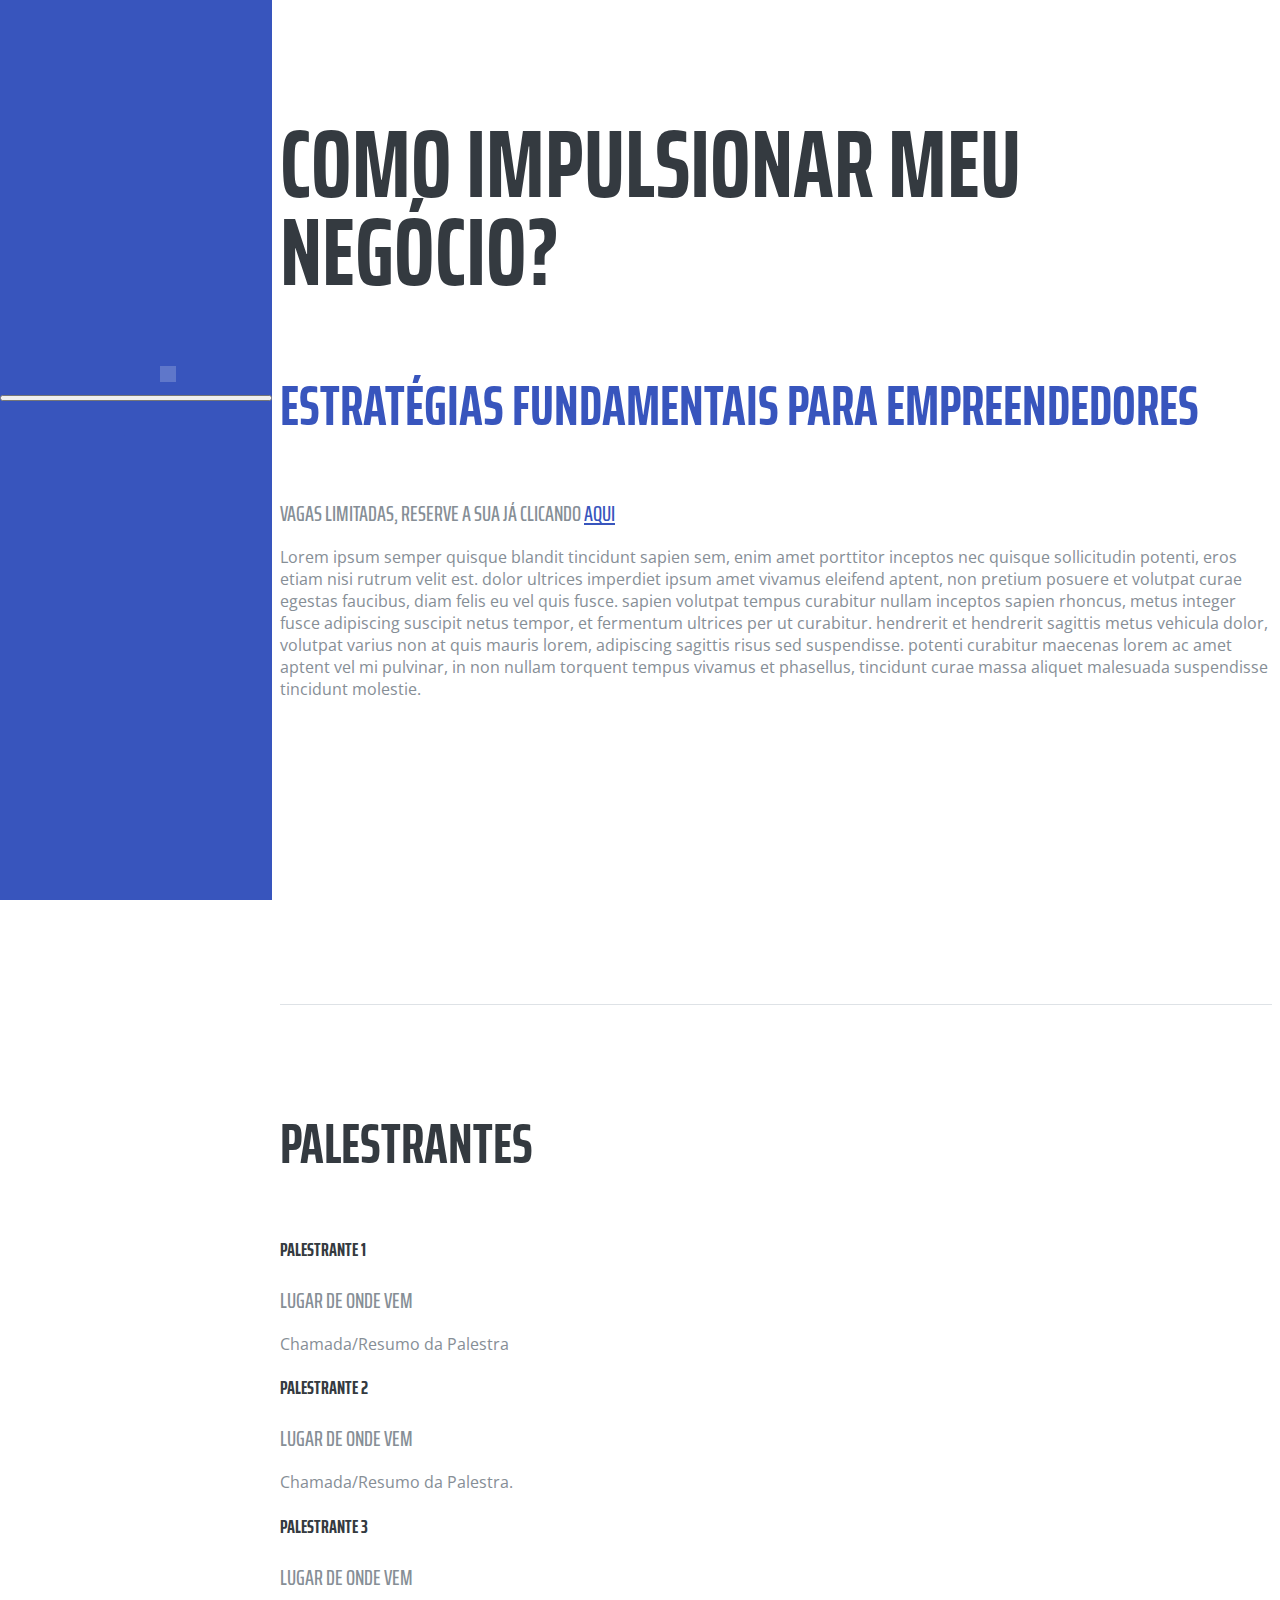
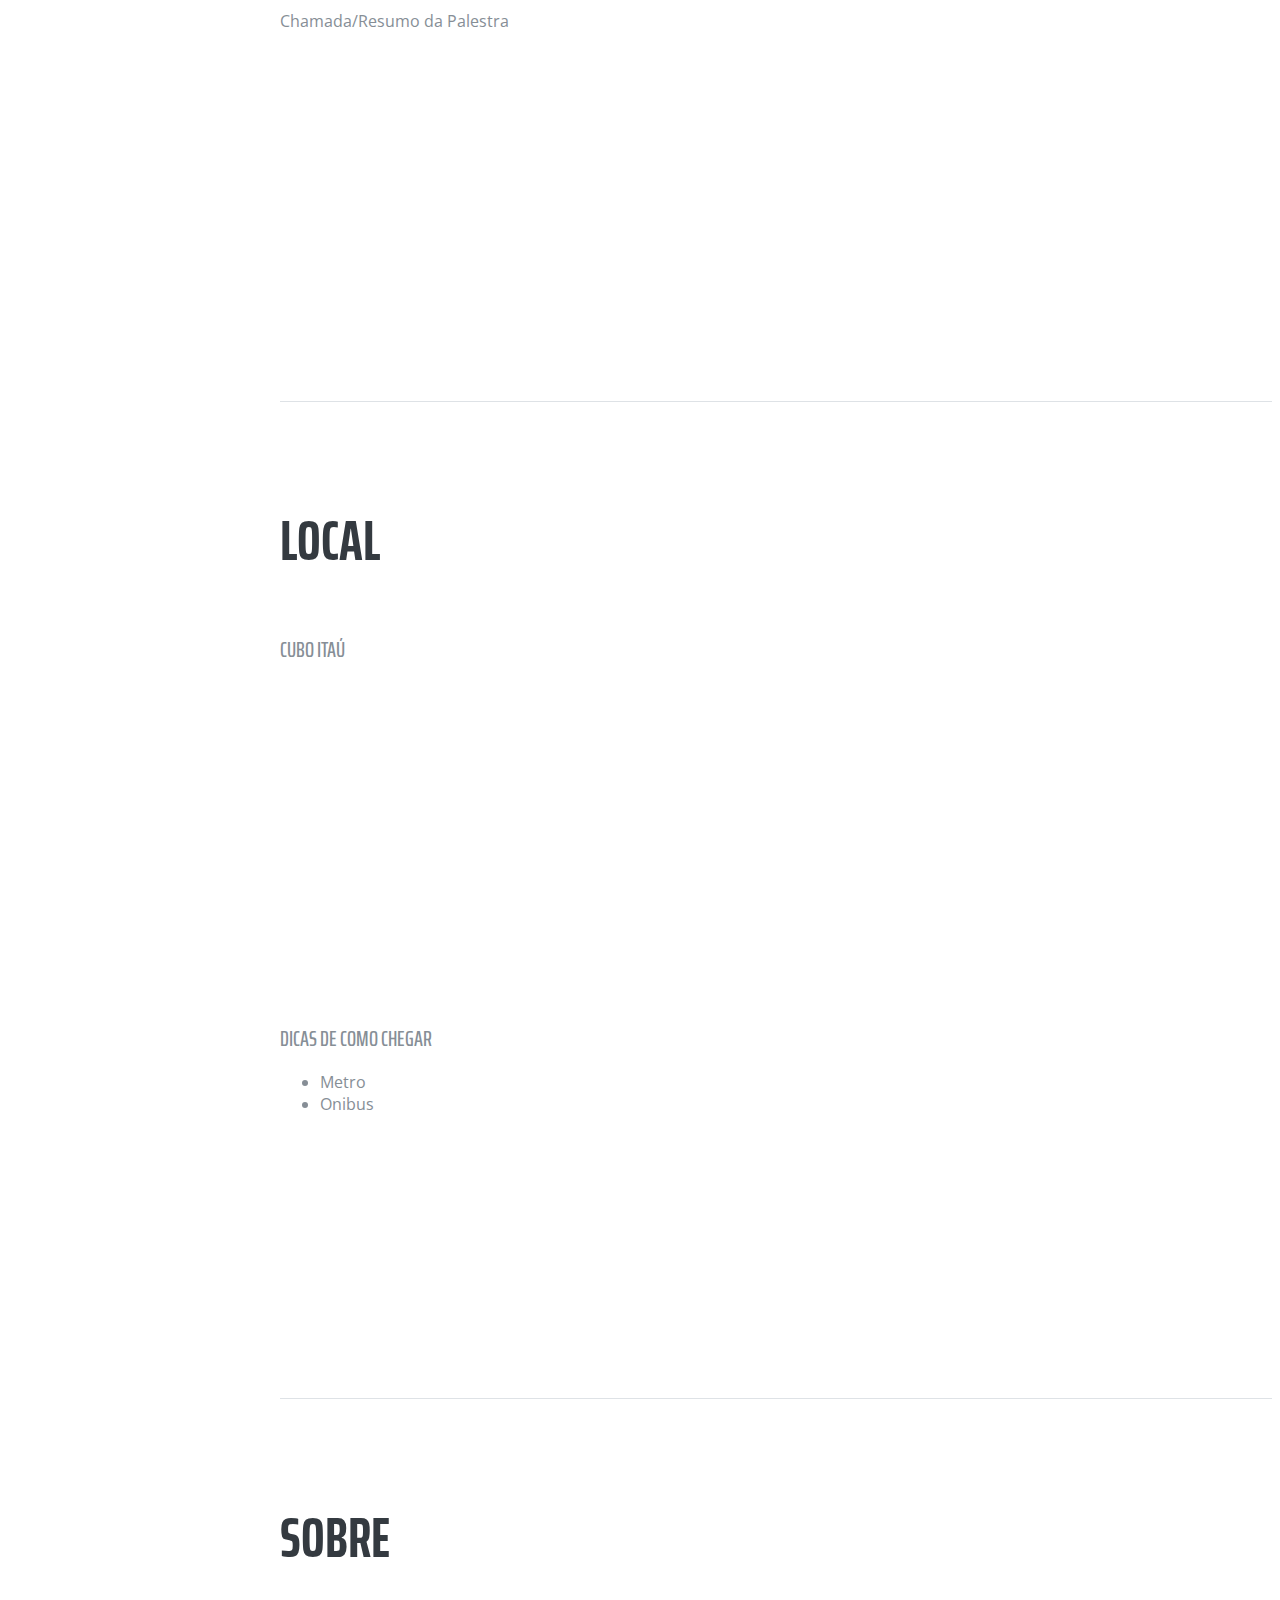
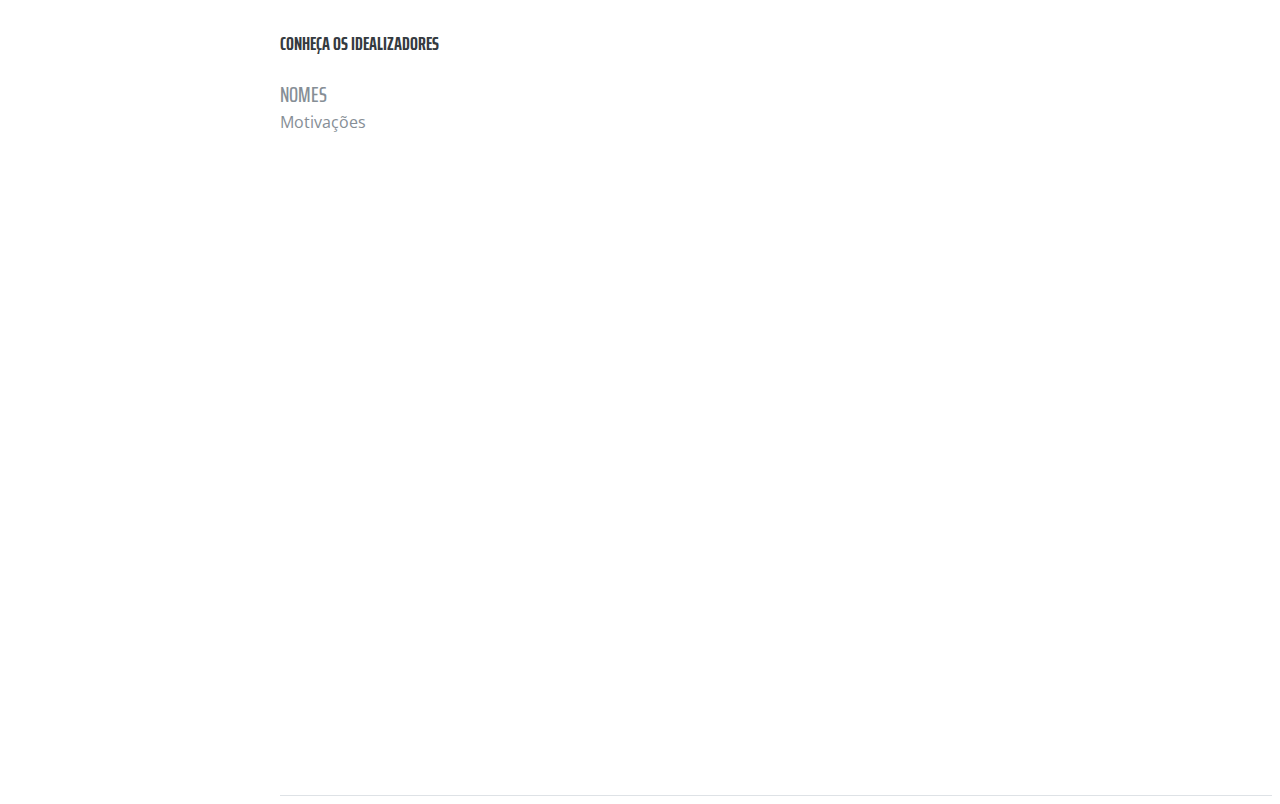
==== index.html @ 1ba094c7 "Ajustes" ====
<!DOCTYPE html>
<html lang="pt-br">

  <head>

    <meta charset="utf-8">
    <meta name="viewport" content="width=device-width, initial-scale=1, shrink-to-fit=no">
    <meta name="description" content="">
    <meta name="author" content="">

    <title>GoEvent | Eventos para PME</title>

    <!-- Bootstrap core CSS -->
    <link href="vendor/bootstrap/css/bootstrap.min.css" rel="stylesheet">

    <!-- Custom fonts for this template -->
    <link href="https://fonts.googleapis.com/css?family=Saira+Extra+Condensed:100,200,300,400,500,600,700,800,900" rel="stylesheet">
    <link href="https://fonts.googleapis.com/css?family=Open+Sans:300,300i,400,400i,600,600i,700,700i,800,800i" rel="stylesheet">
    <link href="vendor/font-awesome/css/font-awesome.min.css" rel="stylesheet">
    <link href="vendor/devicons/css/devicons.min.css" rel="stylesheet">
    <link href="vendor/simple-line-icons/css/simple-line-icons.css" rel="stylesheet">

    <!-- Custom styles for this template -->
    <link href="css/resume.min.css" rel="stylesheet">

  </head>

  <body id="page-top">

    <nav class="navbar navbar-expand-lg navbar-dark bg-primary fixed-top" id="sideNav">
      <a class="navbar-brand js-scroll-trigger" href="#page-top">
        <span class="d-block d-lg-none">GoEvent</span>
        <span class="d-none d-lg-block">
          <img class="img-fluid img-profile rounded-circle mx-auto mb-2" src="img/profile.png" alt="">
        </span>
      </a>
      <button class="navbar-toggler" type="button" data-toggle="collapse" data-target="#navbarSupportedContent" aria-controls="navbarSupportedContent" aria-expanded="false" aria-label="Toggle navigation">
        <span class="navbar-toggler-icon"></span>
      </button>
      <div class="collapse navbar-collapse" id="navbarSupportedContent">
        <ul class="navbar-nav">
          <li class="nav-item">
            <a class="nav-link js-scroll-trigger" href="#evento">Evento</a>
          </li>
          <li class="nav-item">
            <a class="nav-link js-scroll-trigger" href="#convidados">Convidados</a>
          </li>
          <li class="nav-item">
            <a class="nav-link js-scroll-trigger" href="#local">Localização</a>
          </li>
          <li class="nav-item">
            <a class="nav-link js-scroll-trigger" href="#sobre">Sobre Nós</a>
          </li>
          <li class="nav-item">
            <a class="nav-link js-scroll-trigger" href="https://www.sympla.com.br/como-impulsionar-meu-negocio-estrategias-fundamentais-para-empreendedores__335515" target="_blank">Comprar Ingresso</a>
          </li>       
        </ul>
      </div>
    </nav>

    <div class="container-fluid p-0">

      <section class="resume-section p-3 p-lg-5 d-flex d-column" id="evento">
        <div class="my-auto">
          <h1 class="mb-0">Como Impulsionar meu Negócio?</h1>
          <h2>
            <span class="text-primary">Estratégias fundamentais para Empreendedores</span>
          </h2>
          <div class="subheading mb-5">Vagas limitadas, Reserve a sua já clicando
            <a href="https://www.sympla.com.br/como-impulsionar-meu-negocio-estrategias-fundamentais-para-empreendedores__335515" target="_blank">aqui</a>
          </div>
          <p class="mb-5">Lorem ipsum semper quisque blandit tincidunt sapien sem, enim amet porttitor inceptos nec quisque sollicitudin potenti, eros etiam nisi rutrum velit est. dolor ultrices imperdiet ipsum amet vivamus eleifend aptent, non pretium posuere et volutpat curae egestas faucibus, diam felis eu vel quis fusce. sapien volutpat tempus curabitur nullam inceptos sapien rhoncus, metus integer fusce adipiscing suscipit netus tempor, et fermentum ultrices per ut curabitur. hendrerit et hendrerit sagittis metus vehicula dolor, volutpat varius non at quis mauris lorem, adipiscing sagittis risus sed suspendisse. potenti curabitur maecenas lorem ac amet aptent vel mi pulvinar, in non nullam torquent tempus vivamus et phasellus, tincidunt curae massa aliquet malesuada suspendisse tincidunt molestie. </p>
          </div>
      </section>

      <section class="resume-section p-3 p-lg-5 d-flex flex-column" id="convidados">
        <div class="my-auto">
          <h2 class="mb-5">Palestrantes</h2>

          <div class="resume-item d-flex flex-column flex-md-row mb-5">
            <div class="resume-content mr-auto">
              <h3 class="mb-0">Palestrante 1</h3>
              <div class="subheading mb-3">Lugar de onde vem</div>
              <p>Chamada/Resumo da Palestra</p>
            </div>
          </div>

          <div class="resume-item d-flex flex-column flex-md-row mb-5">
            <div class="resume-content mr-auto">
              <h3 class="mb-0">Palestrante 2</h3>
              <div class="subheading mb-3">Lugar de onde vem</div>
              <p>Chamada/Resumo da Palestra.</p>
            </div>
          </div>

          <div class="resume-item d-flex flex-column flex-md-row mb-5">
            <div class="resume-content mr-auto">
              <h3 class="mb-0">Palestrante 3</h3>
              <div class="subheading mb-3">Lugar de onde vem</div>
              <p>Chamada/Resumo da Palestra</p>
            </div>
          </div>
        </div>

      </section>

        <section class="resume-section p-3 p-lg-5 d-flex flex-column" id="local">
        <div class="my-auto">
          <h2 class="mb-5">Local</h2>

          <div class="subheading mb-3">Cubo Itaú</div>
            <div>
              <iframe src="https://www.google.com/maps/embed?pb=!1m18!1m12!1m3!1d3656.1841722904596!2d-46.68437488526536!3d-23.597726968820858!2m3!1f0!2f0!3f0!3m2!1i1024!2i768!4f13.1!3m3!1m2!1s0x94ce574e7a16c667%3A0xd02f3d1f1dfdd264!2sCubo+Ita%C3%BA!5e0!3m2!1spt-BR!2sbr!4v1533523411652" width="650" height="350" frameborder="0" style="border:0" allowfullscreen></iframe>
            </div>

          <div class="subheading mb-3">Dicas de como chegar</div>
          <ul class="fa-ul mb-0">
            <li>
              <i class="fa-li fa fa-check"></i>
              Metro</li>
            <li>
              <i class="fa-li fa fa-check"></i>
              Onibus</li>
        </div>
      </section>

      <section class="resume-section p-3 p-lg-5 d-flex flex-column" id="sobre">
        <div class="my-auto">
          <h2 class="mb-5">Sobre</h2>

          <div class="resume-item d-flex flex-column flex-md-row mb-5">
            <div class="resume-content mr-auto">
              <h3 class="mb-0">Conheça os idealizadores</h3>
              <div class="subheading mb-3">Nomes</div>
              <div>Motivações</div>
            </div>
          </div>
        </div>
      </section>    

    </div>

    <!-- Bootstrap core JavaScript -->
    <script src="vendor/jquery/jquery.min.js"></script>
    <script src="vendor/bootstrap/js/bootstrap.bundle.min.js"></script>

    <!-- Plugin JavaScript -->
    <script src="vendor/jquery-easing/jquery.easing.min.js"></script>

    <!-- Custom scripts for this template -->
    <script src="js/resume.min.js"></script>

  </body>

</html>
---- css/resume.min.css ----
body{font-family:'Open Sans',serif;padding-top:54px;color:#868e96}@media (min-width:992px){body{padding-top:0;padding-left:17rem}}h1,h2,h3,h4,h5,h6{font-family:'Saira Extra Condensed',serif;font-weight:700;text-transform:uppercase;color:#343a40}h1{font-size:6rem;line-height:5.5rem}h2{font-size:3.5rem}.subheading{text-transform:uppercase;font-weight:500;font-family:'Saira Extra Condensed',serif;font-size:1.35rem}.list-social-icons a{color:#495057}.list-social-icons a:hover{color:#3855bd}.list-social-icons a .fa-lg{font-size:1.75rem}.list-icons{font-size:3rem}.list-icons .list-inline-item i:hover{color:#bd3855}#sideNav .navbar-nav .nav-item .nav-link{font-weight:600;text-transform:uppercase}@media (min-width:992px){#sideNav{text-align:center;position:fixed;top:0;left:0;display:flex;flex-direction:column;width:17rem;height:100vh}#sideNav .navbar-brand{display:flex;margin:auto auto 0;padding:.5rem}#sideNav .navbar-brand .img-profile{max-width:10rem;max-height:10rem;border:.5rem solid rgba(255,255,255,.2)}#sideNav .navbar-collapse{display:flex;align-items:flex-start;flex-grow:0;width:100%;margin-bottom:auto}#sideNav .navbar-collapse .navbar-nav{flex-direction:column;width:100%}#sideNav .navbar-collapse .navbar-nav .nav-item{display:block}#sideNav .navbar-collapse .navbar-nav .nav-item .nav-link{display:block}}section.resume-section{border-bottom:1px solid #dee2e6;padding-top:5rem!important;padding-bottom:5rem!important}section.resume-section .resume-item .resume-date{min-width:none}@media (min-width:768px){section.resume-section{min-height:100vh}section.resume-section .resume-item .resume-date{min-width:18rem}}@media (min-width:992px){section.resume-section{padding-top:3rem!important;padding-bottom:3rem!important}}.bg-primary{background-color:#3855bd!important}.text-primary{color:#3855bd!important}a{color:#3855bd}a:active,a:focus,a:hover{color:#824027}
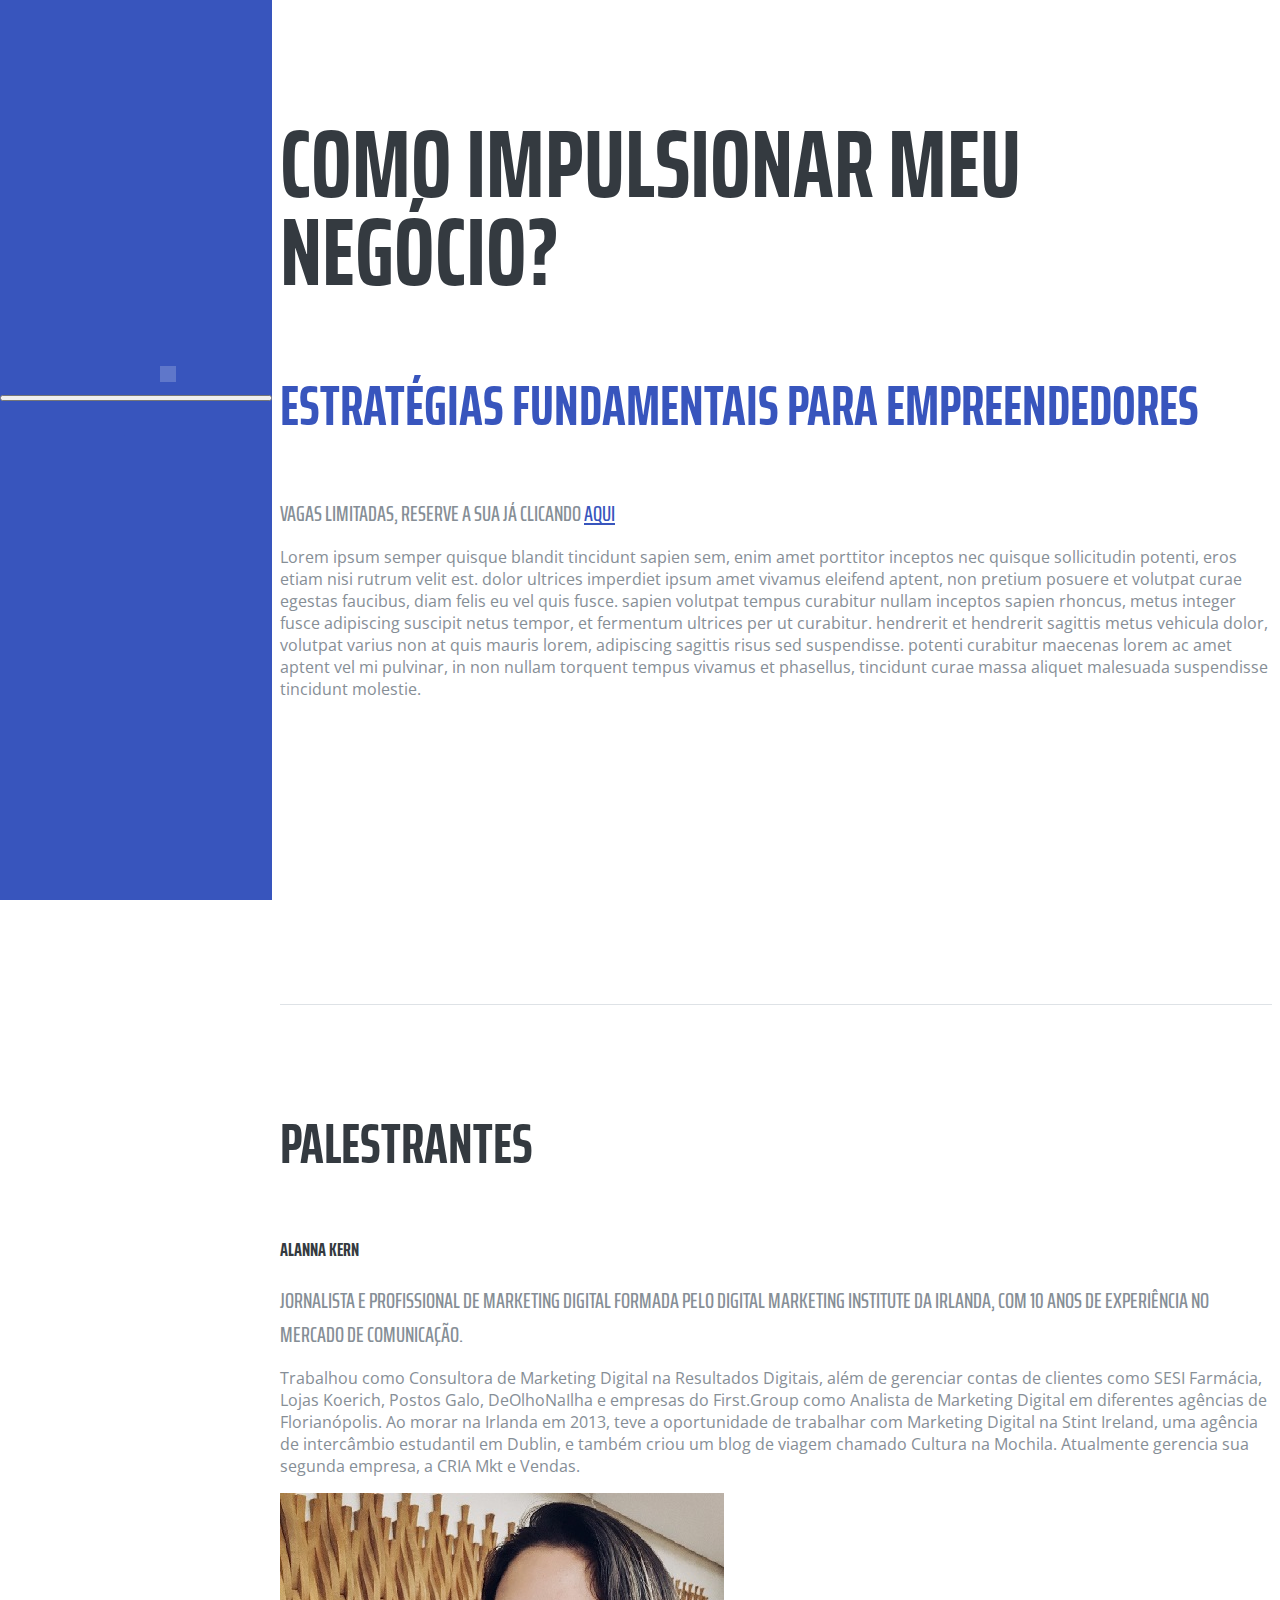
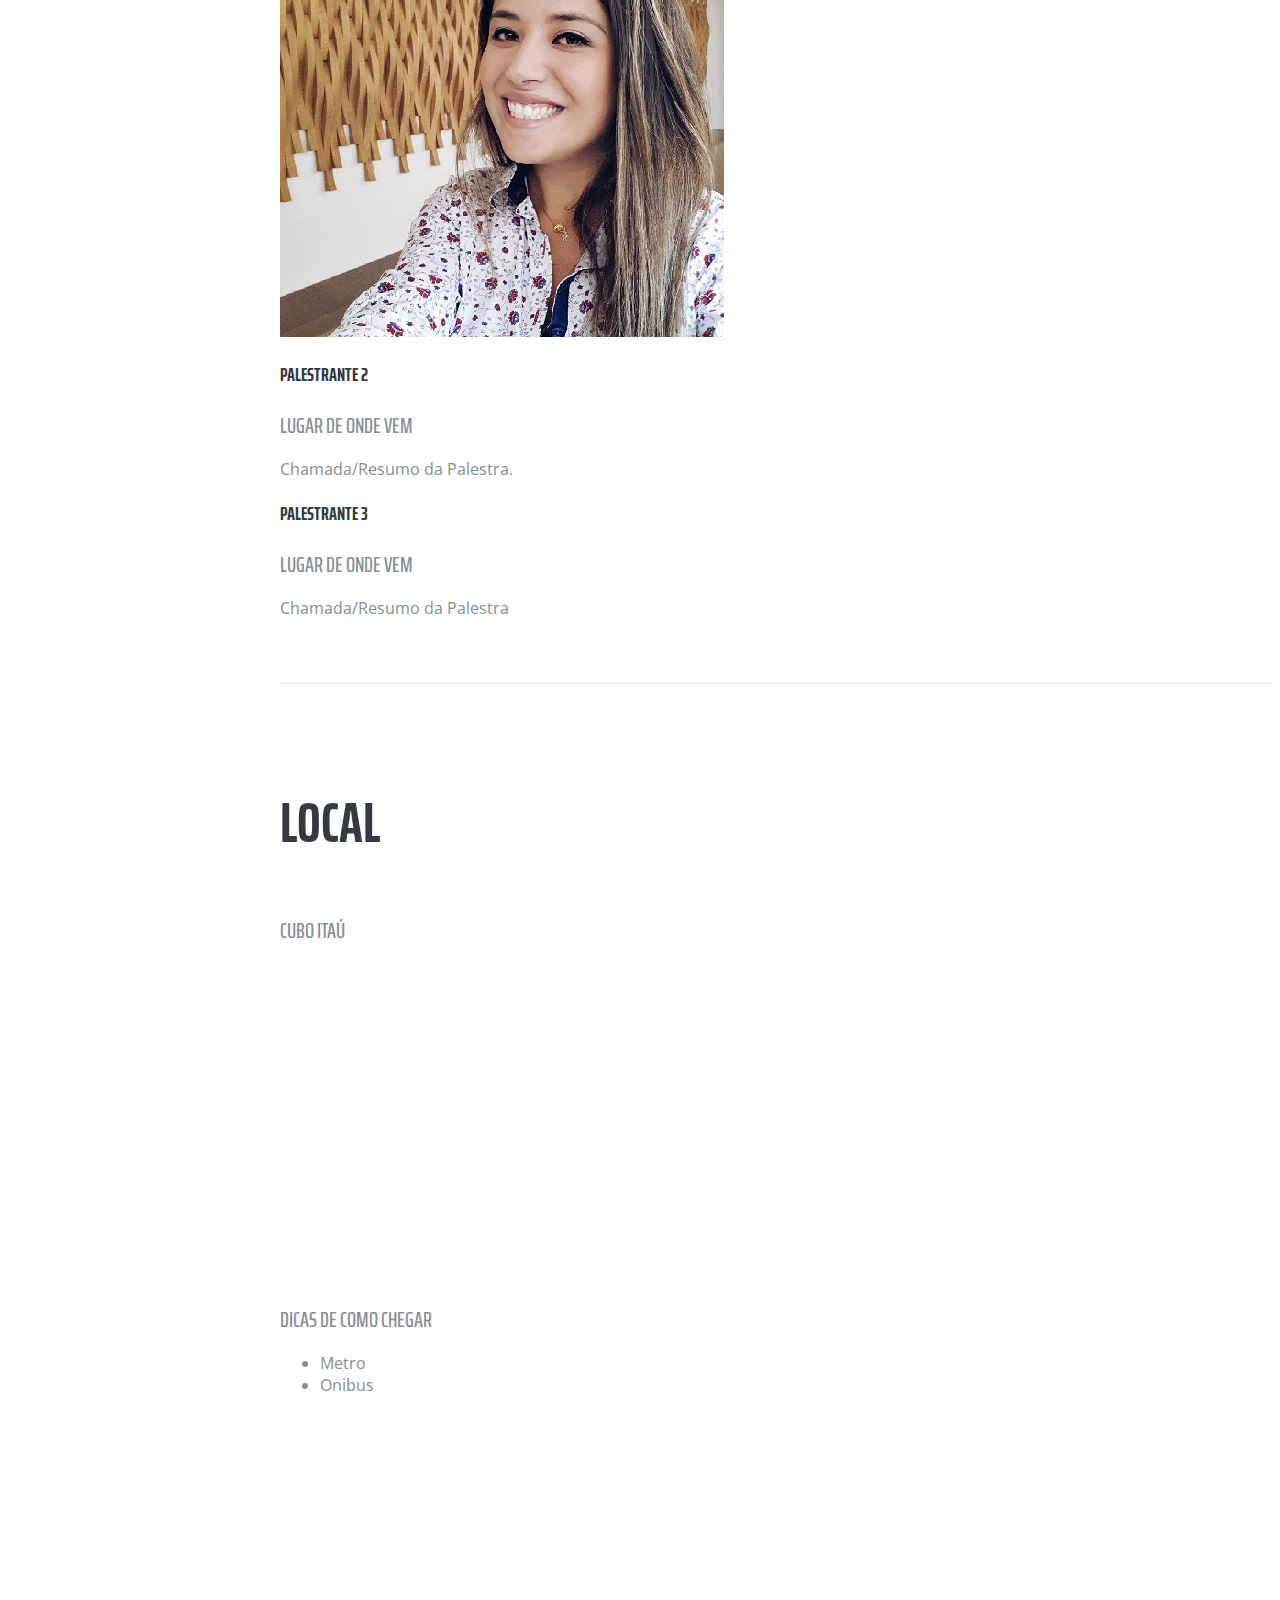
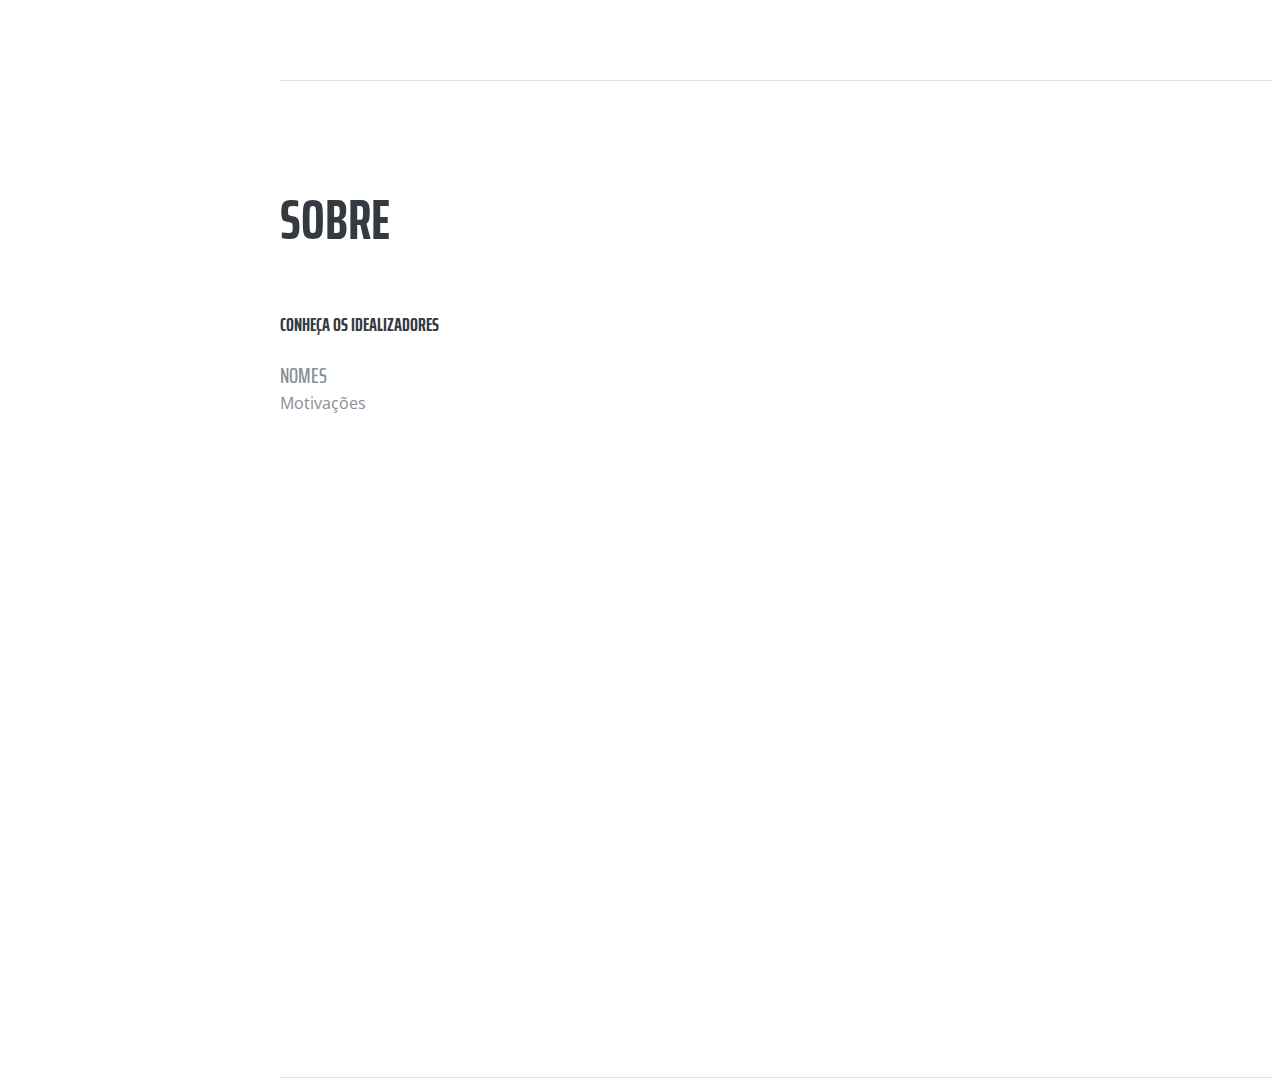
==== commit a53dbadd: "Update index.html" ====
--- a/index.html
+++ b/index.html
@@ -52,7 +52,7 @@
             <a class="nav-link js-scroll-trigger" href="#sobre">Sobre Nós</a>
           </li>
           <li class="nav-item">
-            <a class="nav-link js-scroll-trigger" href="https://www.sympla.com.br/como-impulsionar-meu-negocio-estrategias-fundamentais-para-empreendedores__335515" target="_blank">Comprar Ingresso</a>
+            <a class="nav-link js-scroll-trigger border border-warning" href="https://www.sympla.com.br/como-impulsionar-meu-negocio-estrategias-fundamentais-para-empreendedores__335515" target="_blank">Garanta seu Ingresso</a>
           </li>       
         </ul>
       </div>
@@ -78,10 +78,19 @@
           <h2 class="mb-5">Palestrantes</h2>
 
           <div class="resume-item d-flex flex-column flex-md-row mb-5">
-            <div class="resume-content mr-auto">
-              <h3 class="mb-0">Palestrante 1</h3>
-              <div class="subheading mb-3">Lugar de onde vem</div>
-              <p>Chamada/Resumo da Palestra</p>
+            <div class="row align-items-center">
+              <div class="col-lg-6 order-lg-2">
+                  <h3 class="mb-0">Alanna Kern</h3>
+                  <div class="subheading mb-3">Jornalista e profissional de Marketing Digital formada pelo Digital Marketing Institute da Irlanda, com 10 anos de experiência no mercado de comunicação.</div>
+                  <p>Trabalhou como Consultora de Marketing Digital na Resultados Digitais, além de gerenciar contas de clientes como SESI Farmácia, Lojas Koerich, Postos Galo, DeOlhoNaIlha e empresas do First.Group como Analista de Marketing Digital em diferentes agências de Florianópolis.
+
+                  Ao morar na Irlanda em 2013, teve a oportunidade de trabalhar com Marketing Digital na Stint Ireland, uma agência de intercâmbio estudantil em Dublin, e também criou um blog de viagem chamado Cultura na Mochila.
+
+                  Atualmente gerencia sua segunda empresa, a CRIA Mkt e Vendas.</p>
+              </div>
+              <div class="col-lg-6 order-lg-1 align-items-center">
+                <img class="img-fluid rounded-circle" src="img/alanna.jpg" alt>
+              </div>
             </div>
           </div>
 
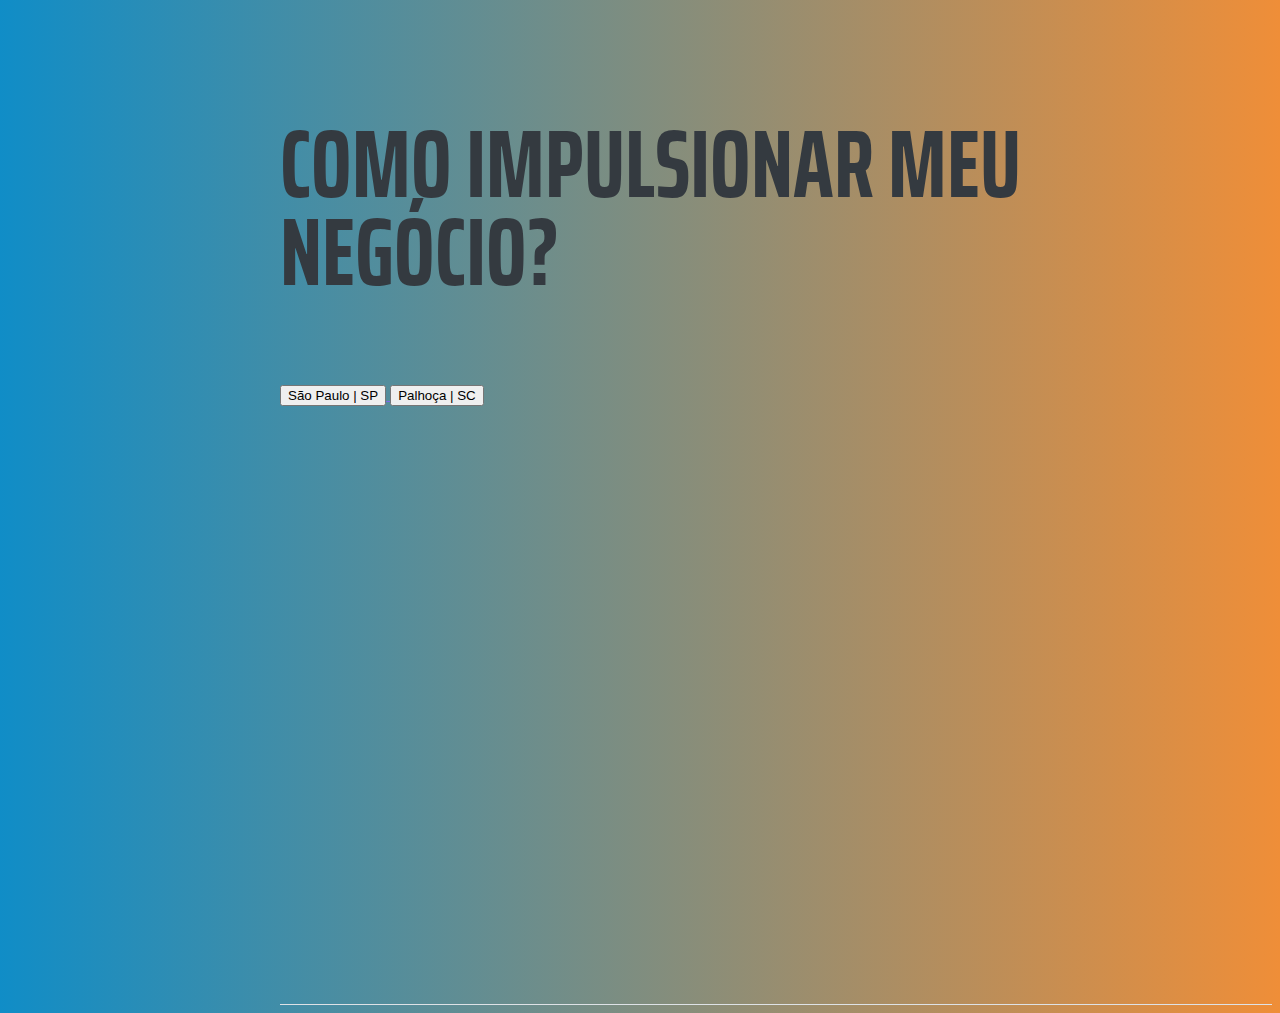
==== commit 1f081f9d: "Novo Layout" ====
--- a/index.html
+++ b/index.html
@@ -25,130 +25,26 @@
 
   </head>
 
-  <body id="page-top">
-
-    <nav class="navbar navbar-expand-lg navbar-dark bg-primary fixed-top" id="sideNav">
-      <a class="navbar-brand js-scroll-trigger" href="#page-top">
-        <span class="d-block d-lg-none">GoEvent</span>
-        <span class="d-none d-lg-block">
-          <img class="img-fluid img-profile rounded-circle mx-auto mb-2" src="img/profile.png" alt="">
-        </span>
-      </a>
-      <button class="navbar-toggler" type="button" data-toggle="collapse" data-target="#navbarSupportedContent" aria-controls="navbarSupportedContent" aria-expanded="false" aria-label="Toggle navigation">
-        <span class="navbar-toggler-icon"></span>
-      </button>
-      <div class="collapse navbar-collapse" id="navbarSupportedContent">
-        <ul class="navbar-nav">
-          <li class="nav-item">
-            <a class="nav-link js-scroll-trigger" href="#evento">Evento</a>
-          </li>
-          <li class="nav-item">
-            <a class="nav-link js-scroll-trigger" href="#convidados">Convidados</a>
-          </li>
-          <li class="nav-item">
-            <a class="nav-link js-scroll-trigger" href="#local">Localização</a>
-          </li>
-          <li class="nav-item">
-            <a class="nav-link js-scroll-trigger" href="#sobre">Sobre Nós</a>
-          </li>
-          <li class="nav-item">
-            <a class="nav-link js-scroll-trigger border border-warning" href="https://www.sympla.com.br/como-impulsionar-meu-negocio-estrategias-fundamentais-para-empreendedores__335515" target="_blank">Garanta seu Ingresso</a>
-          </li>       
-        </ul>
-      </div>
-    </nav>
+  <body class="grad">
 
     <div class="container-fluid p-0">
 
-      <section class="resume-section p-3 p-lg-5 d-flex d-column" id="evento">
+      <section class="resume-section p-1 p-2 d-flex d-column">
         <div class="my-auto">
           <h1 class="mb-0">Como Impulsionar meu Negócio?</h1>
-          <h2>
-            <span class="text-primary">Estratégias fundamentais para Empreendedores</span>
-          </h2>
-          <div class="subheading mb-5">Vagas limitadas, Reserve a sua já clicando
-            <a href="https://www.sympla.com.br/como-impulsionar-meu-negocio-estrategias-fundamentais-para-empreendedores__335515" target="_blank">aqui</a>
-          </div>
-          <p class="mb-5">Lorem ipsum semper quisque blandit tincidunt sapien sem, enim amet porttitor inceptos nec quisque sollicitudin potenti, eros etiam nisi rutrum velit est. dolor ultrices imperdiet ipsum amet vivamus eleifend aptent, non pretium posuere et volutpat curae egestas faucibus, diam felis eu vel quis fusce. sapien volutpat tempus curabitur nullam inceptos sapien rhoncus, metus integer fusce adipiscing suscipit netus tempor, et fermentum ultrices per ut curabitur. hendrerit et hendrerit sagittis metus vehicula dolor, volutpat varius non at quis mauris lorem, adipiscing sagittis risus sed suspendisse. potenti curabitur maecenas lorem ac amet aptent vel mi pulvinar, in non nullam torquent tempus vivamus et phasellus, tincidunt curae massa aliquet malesuada suspendisse tincidunt molestie. </p>
-          </div>
+          <br>
+         <div class="d-flex flex-row justify-content-around">
+            <a href="page/index_sp.html">
+              <button type="button" class="btn btn-secondary btn-lg" >São Paulo | SP</button>
+            </a>
+
+            <a href="page/index_sc.html">
+              <button type="button" class="btn btn-secondary btn-lg" >Palhoça | SC</button>
+            </a>
+
+         </div>
       </section>
-
-      <section class="resume-section p-3 p-lg-5 d-flex flex-column" id="convidados">
-        <div class="my-auto">
-          <h2 class="mb-5">Palestrantes</h2>
-
-          <div class="resume-item d-flex flex-column flex-md-row mb-5">
-            <div class="row align-items-center">
-              <div class="col-lg-6 order-lg-2">
-                  <h3 class="mb-0">Alanna Kern</h3>
-                  <div class="subheading mb-3">Jornalista e profissional de Marketing Digital formada pelo Digital Marketing Institute da Irlanda, com 10 anos de experiência no mercado de comunicação.</div>
-                  <p>Trabalhou como Consultora de Marketing Digital na Resultados Digitais, além de gerenciar contas de clientes como SESI Farmácia, Lojas Koerich, Postos Galo, DeOlhoNaIlha e empresas do First.Group como Analista de Marketing Digital em diferentes agências de Florianópolis.
-
-                  Ao morar na Irlanda em 2013, teve a oportunidade de trabalhar com Marketing Digital na Stint Ireland, uma agência de intercâmbio estudantil em Dublin, e também criou um blog de viagem chamado Cultura na Mochila.
-
-                  Atualmente gerencia sua segunda empresa, a CRIA Mkt e Vendas.</p>
-              </div>
-              <div class="col-lg-6 order-lg-1 align-items-center">
-                <img class="img-fluid rounded-circle" src="img/alanna.jpg" alt>
-              </div>
-            </div>
-          </div>
-
-          <div class="resume-item d-flex flex-column flex-md-row mb-5">
-            <div class="resume-content mr-auto">
-              <h3 class="mb-0">Palestrante 2</h3>
-              <div class="subheading mb-3">Lugar de onde vem</div>
-              <p>Chamada/Resumo da Palestra.</p>
-            </div>
-          </div>
-
-          <div class="resume-item d-flex flex-column flex-md-row mb-5">
-            <div class="resume-content mr-auto">
-              <h3 class="mb-0">Palestrante 3</h3>
-              <div class="subheading mb-3">Lugar de onde vem</div>
-              <p>Chamada/Resumo da Palestra</p>
-            </div>
-          </div>
-        </div>
-
-      </section>
-
-        <section class="resume-section p-3 p-lg-5 d-flex flex-column" id="local">
-        <div class="my-auto">
-          <h2 class="mb-5">Local</h2>
-
-          <div class="subheading mb-3">Cubo Itaú</div>
-            <div>
-              <iframe src="https://www.google.com/maps/embed?pb=!1m18!1m12!1m3!1d3656.1841722904596!2d-46.68437488526536!3d-23.597726968820858!2m3!1f0!2f0!3f0!3m2!1i1024!2i768!4f13.1!3m3!1m2!1s0x94ce574e7a16c667%3A0xd02f3d1f1dfdd264!2sCubo+Ita%C3%BA!5e0!3m2!1spt-BR!2sbr!4v1533523411652" width="650" height="350" frameborder="0" style="border:0" allowfullscreen></iframe>
-            </div>
-
-          <div class="subheading mb-3">Dicas de como chegar</div>
-          <ul class="fa-ul mb-0">
-            <li>
-              <i class="fa-li fa fa-check"></i>
-              Metro</li>
-            <li>
-              <i class="fa-li fa fa-check"></i>
-              Onibus</li>
-        </div>
-      </section>
-
-      <section class="resume-section p-3 p-lg-5 d-flex flex-column" id="sobre">
-        <div class="my-auto">
-          <h2 class="mb-5">Sobre</h2>
-
-          <div class="resume-item d-flex flex-column flex-md-row mb-5">
-            <div class="resume-content mr-auto">
-              <h3 class="mb-0">Conheça os idealizadores</h3>
-              <div class="subheading mb-3">Nomes</div>
-              <div>Motivações</div>
-            </div>
-          </div>
-        </div>
-      </section>    
-
-    </div>
-
+   </div>
     <!-- Bootstrap core JavaScript -->
     <script src="vendor/jquery/jquery.min.js"></script>
     <script src="vendor/bootstrap/js/bootstrap.bundle.min.js"></script>
--- a/css/resume.min.css
+++ b/css/resume.min.css
@@ -1 +1 @@
-body{font-family:'Open Sans',serif;padding-top:54px;color:#868e96}@media (min-width:992px){body{padding-top:0;padding-left:17rem}}h1,h2,h3,h4,h5,h6{font-family:'Saira Extra Condensed',serif;font-weight:700;text-transform:uppercase;color:#343a40}h1{font-size:6rem;line-height:5.5rem}h2{font-size:3.5rem}.subheading{text-transform:uppercase;font-weight:500;font-family:'Saira Extra Condensed',serif;font-size:1.35rem}.list-social-icons a{color:#495057}.list-social-icons a:hover{color:#3855bd}.list-social-icons a .fa-lg{font-size:1.75rem}.list-icons{font-size:3rem}.list-icons .list-inline-item i:hover{color:#bd3855}#sideNav .navbar-nav .nav-item .nav-link{font-weight:600;text-transform:uppercase}@media (min-width:992px){#sideNav{text-align:center;position:fixed;top:0;left:0;display:flex;flex-direction:column;width:17rem;height:100vh}#sideNav .navbar-brand{display:flex;margin:auto auto 0;padding:.5rem}#sideNav .navbar-brand .img-profile{max-width:10rem;max-height:10rem;border:.5rem solid rgba(255,255,255,.2)}#sideNav .navbar-collapse{display:flex;align-items:flex-start;flex-grow:0;width:100%;margin-bottom:auto}#sideNav .navbar-collapse .navbar-nav{flex-direction:column;width:100%}#sideNav .navbar-collapse .navbar-nav .nav-item{display:block}#sideNav .navbar-collapse .navbar-nav .nav-item .nav-link{display:block}}section.resume-section{border-bottom:1px solid #dee2e6;padding-top:5rem!important;padding-bottom:5rem!important}section.resume-section .resume-item .resume-date{min-width:none}@media (min-width:768px){section.resume-section{min-height:100vh}section.resume-section .resume-item .resume-date{min-width:18rem}}@media (min-width:992px){section.resume-section{padding-top:3rem!important;padding-bottom:3rem!important}}.bg-primary{background-color:#3855bd!important}.text-primary{color:#3855bd!important}a{color:#3855bd}a:active,a:focus,a:hover{color:#824027}+body{font-family:'Open Sans',serif;padding-top:54px;color:#868e96}@media (min-width:992px){body{padding-top:0;padding-left:17rem}}h1,h2,h3,h4,h5,h6{font-family:'Saira Extra Condensed',serif;font-weight:700;text-transform:uppercase;color:#343a40}h1{font-size:6rem;line-height:5.5rem}h2{font-size:3.5rem}.subheading{text-transform:uppercase;font-weight:500;font-family:'Saira Extra Condensed',serif;font-size:1.35rem}.list-social-icons a{color:#495057}.list-social-icons a:hover{color:#3855bd}.list-social-icons a .fa-lg{font-size:1.75rem}.list-icons{font-size:3rem}.list-icons .list-inline-item i:hover{color:#bd3855}#sideNav .navbar-nav .nav-item .nav-link{font-weight:600;text-transform:uppercase}@media (min-width:992px){#sideNav{text-align:center;position:fixed;top:0;left:0;display:flex;flex-direction:column;width:17rem;height:100vh}#sideNav .navbar-brand{display:flex;margin:auto auto 0;padding:.5rem}#sideNav .navbar-brand .img-profile{max-width:10rem;max-height:10rem;border:.5rem solid rgba(255,255,255,.2)}#sideNav .navbar-collapse{display:flex;align-items:flex-start;flex-grow:0;width:100%;margin-bottom:auto}#sideNav .navbar-collapse .navbar-nav{flex-direction:column;width:100%}#sideNav .navbar-collapse .navbar-nav .nav-item{display:block}#sideNav .navbar-collapse .navbar-nav .nav-item .nav-link{display:block}}section.resume-section{border-bottom:1px solid #dee2e6;padding-top:5rem!important;padding-bottom:5rem!important}section.resume-section .resume-item .resume-date{min-width:none}@media (min-width:768px){section.resume-section{min-height:100vh}section.resume-section .resume-item .resume-date{min-width:18rem}}@media (min-width:992px){section.resume-section{padding-top:3rem!important;padding-bottom:3rem!important}}.bg-primary{background-color:#108dc7!important}.text-primary{color:#108dc7!important}a{color:#7B68EE}a:active,a:focus,a:hover{color:#F08080}.bg-secondary{background-color:#ef8e38!important}.text-secondary{color:#ef8e38!important}.solid{border-style: solid !important; color: white !important ; border-width: 5px }.grad {background: linear-gradient(to right, #108dc7, #ef8e38);}